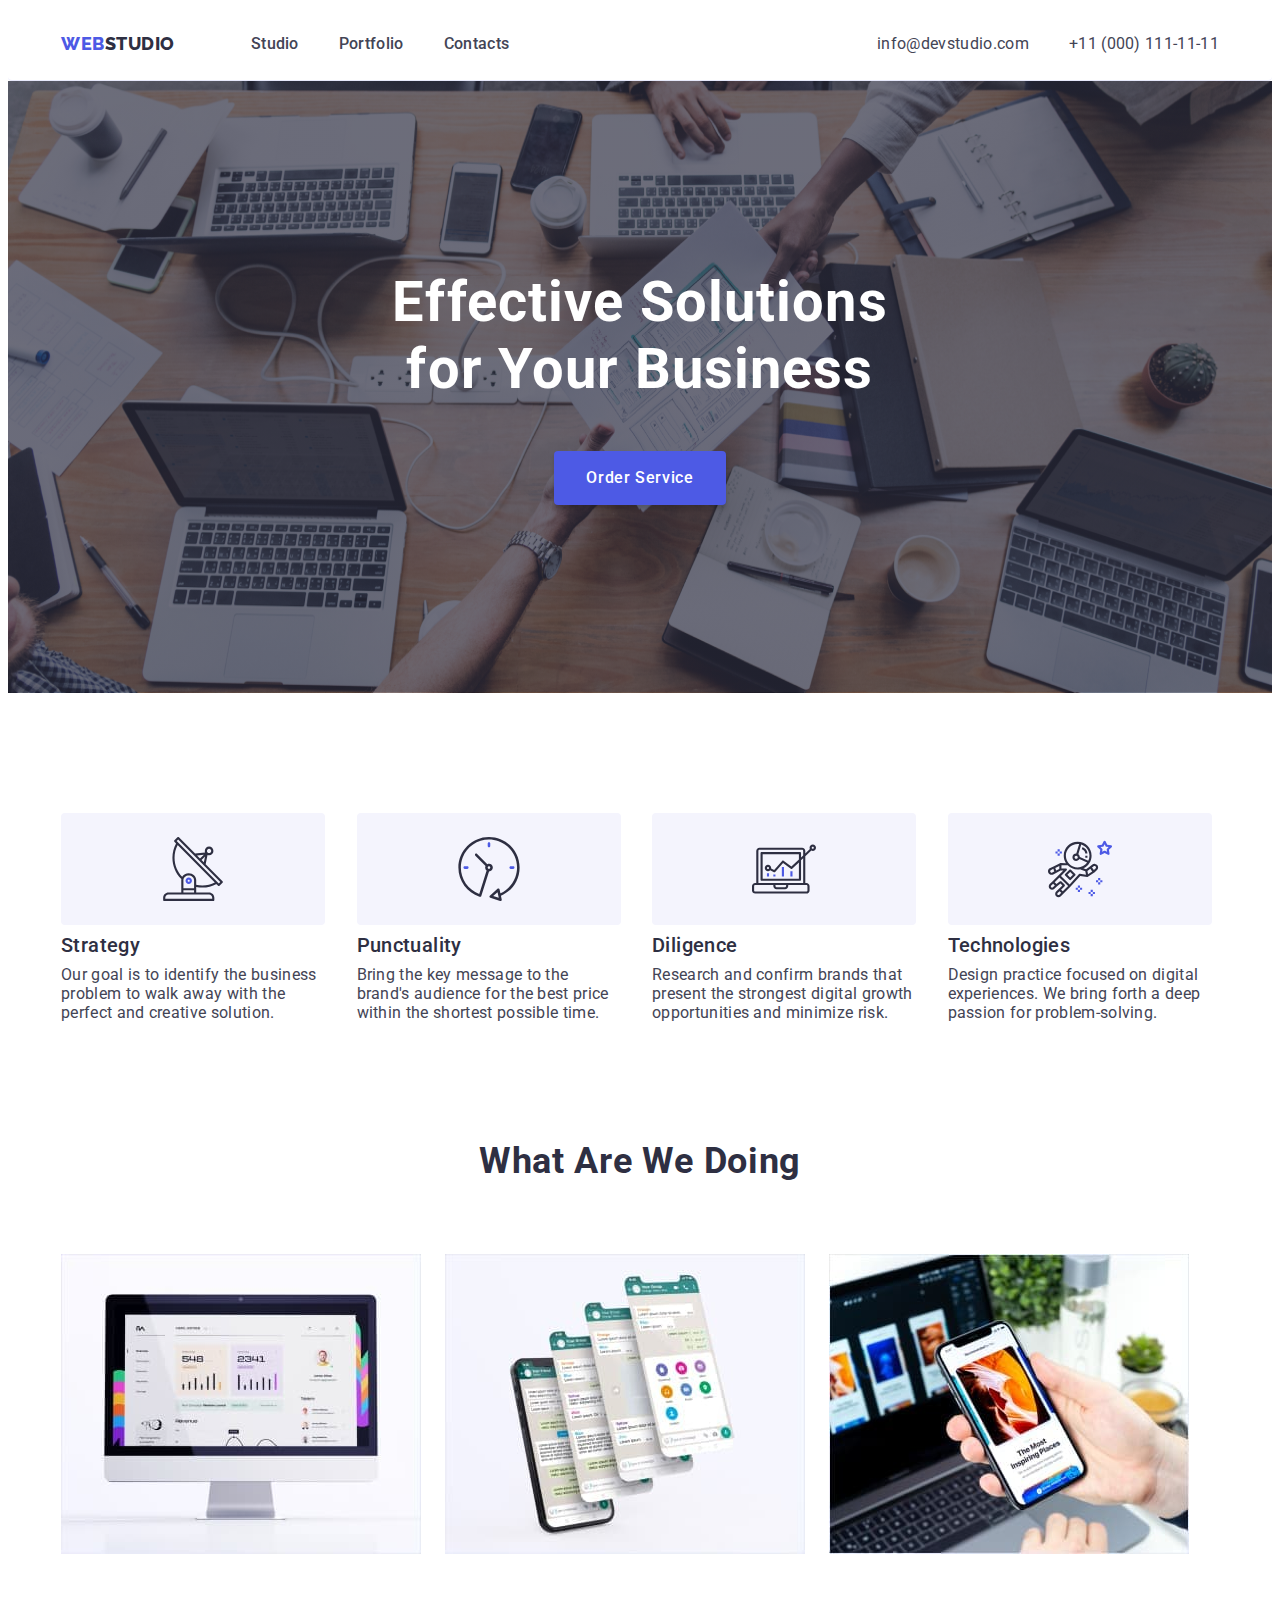
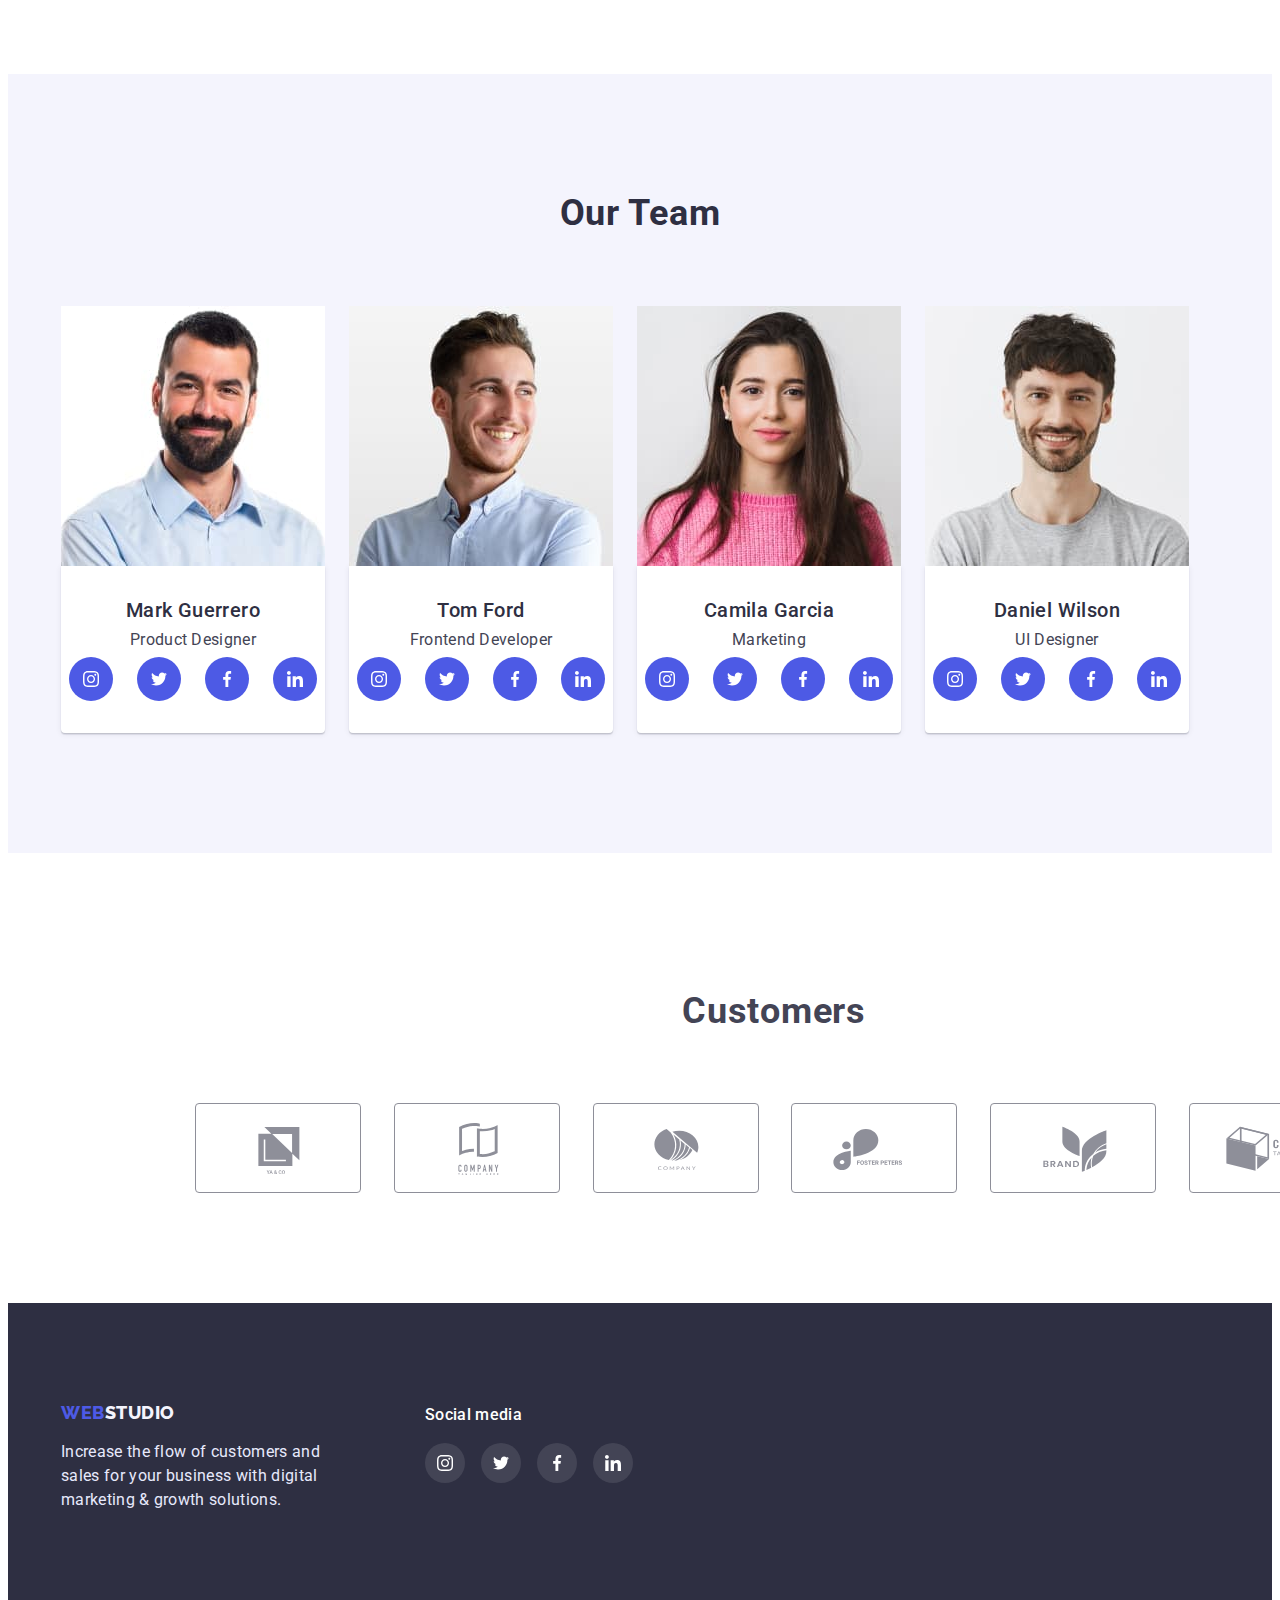
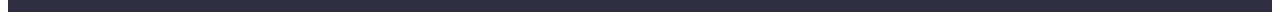
==== index.html @ 57fb7b31 "Homework-5" ====
<!DOCTYPE html>
<html lang="en">

<head>
    <meta charset="UTF-8">
    <meta http-equiv="X-UA-Compatible" content="IE=edge">
    <meta name="viewport" content="width=device-width, initial-scale=1.0">
    <title>Document</title>
    <link rel="preconnect" href="https://fonts.googleapis.com">
    <link rel="preconnect" href="https://fonts.gstatic.com" crossorigin>
    <link
    href="https://fonts.googleapis.com/css2?family=Montserrat:ital,wght@0,700;1,400&family=Raleway:wght@800&family=Roboto:wght@400;500;700;900&display=swap"
    rel="stylesheet">
    <link rel="stylesheet" href="https://cdnjs.cloudflare.com/ajax/libs/modern-normalize/1.1.0/modern-normalize.min.css"
        integrity="sha512-wpPYUAdjBVSE4KJnH1VR1HeZfpl1ub8YT/NKx4PuQ5NmX2tKuGu6U/JRp5y+Y8XG2tV+wKQpNHVUX03MfMFn9Q=="
        crossorigin="anonymous" referrerpolicy="no-referrer" />
    <link rel="stylesheet" href="./css/styles.css">
</head>
<body>
    <header class="header">
        <div class="container header-cont ">
            <nav class="header-navigation">
                <a href="./index.html" class="header-logo"><span class="hedelr-logo-web">Web</span>Studio</a>
                <ul class="header-list">
                    <li class="header-item"><a href="" class="header-link">Studio</a></li>
                    <li class="header-item"><a href="./portfolio.html" class="header-link">Portfolio</a></li>
                    <li class="header-item"><a href="" class="header-link">Contacts</a></li>
                </ul>
            </nav>
            <address class="address-header-list">
                <ul class="header-list">
                    <li class="header-item-c"><a href="mailto:info@devstudio.com" class="header-mail">info@devstudio.com</a></li>
                    <li class="header-item-c"><a href="tel:+110001111111" class="header-tel">+11 (000) 111-11-11</a></li>
                </ul>
            </address>
        </div>
    </header>
    <main>
        <!-- hero -->
        <section class="hero">
            <div class="container">
                    <h1 class="hero-titel">Effective Solutions <br> for Your Business</h1>
                    <button type="button" class="hero-button">Order Service</button>
            </div>
        </section>
        <!--benefits-->
        <section class="aside">
            <div class="container .aside-cont">
                <h2 class="aside-titel hide">Benefits</h2>
                    <ul class="aside-list">
                        <li class="aside-item">
                            <div class="aside-cont-svg">
                                <svg class="asaide-svg" width="64" height="64">
                                    <use class="" href="./images/symbol.svg#icon-antenna"></use>
                                </svg>
                            </div>
                            <h3 class="aside-subtitel subtitel">Strategy</h3>
                                <p class="aside-text text">
                                    Our goal is to identify the business problem to walk away with the perfect and creative
                                    solution.
                            </p>
                        </li>
                        <li class="aside-item">
                            <div class="aside-cont-svg">
                                <svg class="asaide-svg" width="64" height="64">
                                    <use class="" href="./images/symbol.svg#icon-clock"></use>
                                </svg>
                            </div>
                            <h3 class="aside-subtitel subtitel">Punctuality</h3>
                            <p class="aside-text text">
                                Bring the key message to the brand's audience for the best price within the shortest possible
                                time.
                            </p>
                        </li>
                        <li class="aside-item">
                            <div class="aside-cont-svg">
                                <svg class="asaide-svg" width="64" height="64">
                                    <use class="" href="./images/symbol.svg#icon-diagram"></use>
                                </svg>
                            </div>
                            <h3 class="aside-subtitel subtitel">Diligence</h3>
                            <p class="aside-text text">
                                Research and confirm brands that present the strongest digital growth opportunities and minimize
                                risk.
                            </p>
                        </li>
                        <li class="aside-item">
                            <div class="aside-cont-svg">
                                <svg class="asaide-svg" width="64" height="64">
                                    <use class="" href="./images/symbol.svg#icon-astronaut"></use>
                                </svg>
                            </div>
                            <h3 class="aside-subtitel subtitel">Technologies</h3>
                            <p class="aside-text text">
                                Design practice focused on digital experiences. We bring forth a deep passion for
                                problem-solving.
                            </p>
                        </li>
                    </ul>
            </div>
        </section>
        <!--What are we doing-->
        <section class="section-work">
            <div class="container">
                <h2 class="section-work-titel">What are we doing</h2>
                    <ul class="section-work-list">
                        <li class="section-work-img"> <img src="./images/img1.jpg" alt="computer" width="360"></li>
                        <li class="section-work-img"> <img src="./images/img2.jpg" alt="display" width="360"></li>
                        <li class="section-work-img"> <img src="./images/img3.jpg" alt="phone" width="360"></li>
                    </ul>
            </div>
        </section>
        <!--Our Team-->
        <section class="section-team">
            <div class="container">
                <h2 class="section-team-titel">Our Team</h2>
                    <ul class="section-team-list">
                        <li class="section-team-item">
                            <img src="./images/img21.jpg" class="section-team-img" alt="a white man with a beard in a Chinese shirt" width="264">
                            <div class="team">
                                <h3 class="section-team-subtitel subtitel">Mark Guerrero</h3>
                                <p class="section-team-text text">Product Designer</p>
                                <ul class="team-soc-list">
                                    <li class="team-soc-item"><a href="" class="team-soc-link">
                                        <svg class="soc-svg" width="16px" height="16px">
                                            <use class="svg" href="./images/symbol.svg#icon-instagram"></use>
                                        </svg>
                                    </a></li>
                                    <li class="team-soc-item"><a href="" class="team-soc-link">
                                        <svg class="soc-svg" width="16px" height="16px">
                                            <use class="svg" href="./images/symbol.svg#icon-twitter"></use>
                                        </svg>
                                    </a></li>
                                    <li class="team-soc-item"><a href="" class="team-soc-link">
                                        <svg class="soc-svg" width="16px" height="16px">
                                            <use class="svg" href="./images/symbol.svg#icon-facebook"></use>
                                        </svg>
                                    </a></li>
                                    <li class="team-soc-item"><a href="" class="team-soc-link">
                                        <svg class="soc-svg" width="16px" height="16px">
                                            <use class="svg" href="./images/symbol.svg#icon-linkedin"></use>
                                        </svg>
                                    </a></li>
                                </ul>
                            </div>
                        </li>
                        <li class="section-team-item">
                            <img src="./images/img22.jpg" class="section-team-img" alt="a white man with a beard in a Chinese shirt" width="264">
                            <div class="team">
                                <h3 class="section-team-subtitel subtitel">Tom Ford</h3>
                                <p class="section-team-text text">Frontend Developer</p>
                                <ul class="team-soc-list">
                                    <li class="team-soc-item"><a href="" class="team-soc-link">
                                            <svg class="soc-svg" width="16px" height="16px">
                                                <use class="svg" href="./images/symbol.svg#icon-instagram"></use>
                                            </svg>
                                        </a></li>
                                    <li class="team-soc-item"><a href="" class="team-soc-link">
                                            <svg class="soc-svg" width="16px" height="16px">
                                                <use class="svg" href="./images/symbol.svg#icon-twitter"></use>
                                            </svg>
                                        </a></li>
                                    <li class="team-soc-item"><a href="" class="team-soc-link">
                                            <svg class="soc-svg" width="16px" height="16px">
                                                <use class="svg" href="./images/symbol.svg#icon-facebook"></use>
                                            </svg>
                                        </a></li>
                                    <li class="team-soc-item"><a href="" class="team-soc-link">
                                            <svg class="soc-svg" width="16px" height="16px">
                                                <use class="svg" href="./images/symbol.svg#icon-linkedin"></use>
                                            </svg>
                                        </a></li>
                                </ul>
                            </div>
                        </li>
                        <li class="section-team-item">
                            <img src="./images/img23.jpg" class="section-team-img" alt="a smiling white woman in a pink sweater" width="264">
                            <div class="team">
                                <h3 class="section-team-subtitel subtitel">Camila Garcia</h3>
                                <p class="section-team-text text">Marketing</p>
                                <ul class="team-soc-list">
                                    <li class="team-soc-item"><a href="" class="team-soc-link">
                                            <svg class="soc-svg" width="16px" height="16px">
                                                <use class="svg" href="./images/symbol.svg#icon-instagram"></use>
                                            </svg>
                                        </a></li>
                                    <li class="team-soc-item"><a href="" class="team-soc-link">
                                            <svg class="soc-svg" width="16px" height="16px">
                                                <use class="svg" href="./images/symbol.svg#icon-twitter"></use>
                                            </svg>
                                        </a></li>
                                    <li class="team-soc-item"><a href="" class="team-soc-link">
                                            <svg class="soc-svg" width="16px" height="16px">
                                                <use class="svg" href="./images/symbol.svg#icon-facebook"></use>
                                            </svg>
                                        </a></li>
                                    <li class="team-soc-item"><a href="" class="team-soc-link">
                                            <svg class="soc-svg" width="16px" height="16px">
                                                <use class="svg" href="./images/symbol.svg#icon-linkedin"></use>
                                            </svg>
                                        </a></li>
                                </ul>
                            </div>
                        </li>
                        <li class="section-team-item">
                            <img src="./images/img24.jpg" class="section-team-img" alt="white man with a beard in a gray t-shirt" width="264">
                            <div class="team">
                                <h3 class="section-team-subtitel subtitel">Daniel Wilson</h3>
                                <p class="section-team-text text">UI Designer</p>
                                <ul class="team-soc-list">
                                    <li class="team-soc-item"><a href="" class="team-soc-link">
                                            <svg class="soc-svg" width="16px" height="16px">
                                                <use class="svg" href="./images/symbol.svg#icon-instagram"></use>
                                            </svg>
                                        </a></li>
                                    <li class="team-soc-item"><a href="" class="team-soc-link">
                                            <svg class="soc-svg" width="16px" height="16px">
                                                <use class="svg" href="./images/symbol.svg#icon-twitter"></use>
                                            </svg>
                                        </a></li>
                                    <li class="team-soc-item"><a href="" class="team-soc-link">
                                            <svg class="soc-svg" width="16px" height="16px">
                                                <use class="svg" href="./images/symbol.svg#icon-facebook"></use>
                                            </svg>
                                        </a></li>
                                    <li class="team-soc-item"><a href="" class="team-soc-link">
                                            <svg class="soc-svg" width="16px" height="16px">
                                                <use class="svg" href="./images/symbol.svg#icon-linkedin"></use>
                                            </svg>
                                        </a></li>
                                </ul>
                            </div>
                        </li>
                    </ul>
            </div>
        </section>
        <section class="customers">
            <div class="container">
                <h2 class="customers-titel">Customers</h2>
                <div class="customers-cont-cvg">
                    <ul class="customers-list">
                        <li class="customers-item"><a class="customers-link" href="">
                            <svg class="customers-svg" width="104px" height="56px">
                                <use href="./images/symbol.svg#icon-Logo"></use>
                            </svg>
                        </a></li>
                        <li class="customers-item"><a class="customers-link" href="">
                            <svg class="customers-svg" width="104px" height="56px">
                                <use href="./images/symbol.svg#icon-Logo-company"></use>
                            </svg>
                        </a></li>
                        <li class="customers-item"><a class="customers-link" href="">
                            <svg class="customers-svg" width="104px" height="56px">
                                <use href="./images/symbol.svg#icon-Logo-company-t"></use>
                            </svg>
                        </a></li>
                        <li class="customers-item"><a class="customers-link" href="">
                            <svg class="customers-svg" width="104px" height="56px">
                                <use href="./images/symbol.svg#icon-Logo-foster-peters"></use>
                            </svg>
                        </a></li>
                        <li class="customers-item"><a class="customers-link" href="">
                                <svg class="customers-svg" width="104px" height="56px">
                                    <use href="./images/symbol.svg#icon-Logo-brand"></use>
                                </svg>
                        </a></li>
                        <li class="customers-item"><a class="customers-link" href="">
                                <svg class="customers-svg" width="104px" height="56px">
                                    <use href="./images/symbol.svg#icon-Logo-cmpany-s"></use>
                                </svg>
                        </a></li>
                    </ul>
                </div>
            </div>
        </section>
    </main>
    <footer class="footer">
        <div class="container footer-cont">
            <div class="footer-cont-text">
                <a href="./index.html" class="footer-logo"><span class="footer-logo-web">Web</span>Studio</a>
                <p class="footer-text">
                    Increase the flow of customers and sales for your business with digital marketing & growth solutions.
                </p>
            </div>
            <div class="footer-cont-soc">
                <h3 class="footer-soc-titel">
                    Social media
                </h3>
                <ul class="footer-soc-list">
                    <li class="footer-soc-item">
                        <a href="" class="footer-soc-link">
                            <svg class="footer-soc-svg" width="16px" height="16px">
                                <use class="svg" href="./images/symbol.svg#icon-instagram"></use>
                            </svg>
                        </a>
                    </li>
                    <li class="footer-soc-item">
                        <a href="" class="footer-soc-link">
                            <svg class="footer-soc-svg" width="16px" height="16px">
                                <use class="svg" href="./images/symbol.svg#icon-twitter"></use>
                            </svg>
                        </a>
                    </li>
                    <li class="footer-soc-item">
                        <a href="" class="footer-soc-link">
                            <svg class="footer-soc-svg" width="16px" height="16px">
                                <use class="svg" href="./images/symbol.svg#icon-facebook"></use>
                            </svg>
                        </a>
                    </li>
                    <li class="footer-soc-item">
                        <a href="" class="footer-soc-link">
                            <svg class="footer-soc-svg" width="16px" height="16px">
                                <use class="svg" href="./images/symbol.svg#icon-linkedin"></use>
                            </svg>
                        </a>
                    </li>
                </ul>
            </div>
        </div>
    </footer>
</body>

</html>
---- css/styles.css ----
:root {
    --background-dark: #2E2F42;
    --background-light: #ffffff;
    --color-titel: #2E2F42;
    --color-link: #434455;
    --color-text: #434455;
    --color-btn-hero: #4D5AE5;
    --color-brn-hover:#404BBF;
    --color-btn-filter: #F4F4FD;
    --color-link-hover: #4D5AE5;
    --hedelr-logo-web: #4D5AE5;
    --header-logo: #2E2F42;
    --footer-text: #E7E9FC;
    --footer-logo: #F4F4FD;
    --section-filters-button:#4D5AE5;
    --section-team: #F4F4FD;
    --gra: linear-gradient(rgba(46, 47, 66, 0.7), rgba(46, 47, 66, 0.7));


}



.text{
    font-size: 16px;
        line-height: 1.2;
        letter-spacing: 0.02em;
        color: var(--color-text);
}

body {
    font-family: 'Roboto', sans-serif;
    background-color: var(--background-light);
}

h1, h2, h3, h4, h5, h6, p {
    margin: 0;
}

ul {
    margin: 0;
    padding-left: 0;
}

li {
    list-style: none;
}

a {
    text-decoration: none;
}

img {
    display: block;

}


.container {
    width: 1158px;
    padding-left: 15px;
    padding-right: 15px;
    margin-left: auto;
    margin-right: auto;

}

.header {
padding-top: 24px;
padding-bottom: 24px;
border-bottom: 1px solid #E7E9FC;
    border-radius: 4px;
}

.header-navigation {
display: flex;
}

.header-cont{
    display: flex;
    align-items: center;

}


.header-logo {
font-family: 'Raleway', sans-serif;
    font-weight: 800;
    font-size: 18px;
    line-height: 1.33;
    letter-spacing: 0.03em;
    text-transform: uppercase;
    color: var(--header-logo);
    text-decoration: none;
    display: flex;
    align-items: center;
    margin-right: 76px;
    }

.hedelr-logo-web {
    color: var(--hedelr-logo-web);
}
.address-header-list {
    margin-left: auto;
}

.header-list {
    display: flex;
    gap: 40px;
    align-items: center;

} 

/* .header-item {

} */



.header-link {
    font-size: 16px;
    font-weight: 500;
    line-height: 1.5;
    letter-spacing: 0.02em;
    color: var(--color-link);
    display: block;
}

.header-link:hover, .header-link:focus
{color: var(--color-link-hover) }



.header-mail {
    font-weight: 400;
        font-size: 16px;
        line-height: 1.5;
        letter-spacing: 0.02em;
        color: var(--color-link);
        display: block;
        font-style: normal;
}
.header-mail:hover, .header-mail:focus,
.header-tel:hover,
.header-tel:focus
{color: var(--color-btn-hero)}

.header-tel {
    font-weight: 400;
        font-size: 16px;
        line-height: 1.5;
        letter-spacing: 0.02em;
        color: var(--color-link);
        display: block;
        font-style: normal;
}

/* main */

/* hero */
.hero {
    padding: 188px 0;
    background-image: var(--gra) ,url(../images/people-office.jpg);
    background-repeat: no-repeat;
    background-position: center;
    background-size: 1440px 100%;


}


.hero-titel {
        font-size: 56px;
        line-height: 1.2;
        text-align: center;
        letter-spacing: 0.02em;
        color: var(--background-light);
        margin-bottom: 48px;
}

.but-cont{
    text-align: center;
    margin-top: 48px;
    margin-bottom: 188px;
}
.hero-button {
    font-family: 'Roboto', sans-serif;
        font-weight: 500;
        font-size: 16px;
        line-height: 1.33;
        align-items: center;
        letter-spacing: 0.04em;
        color: var(--background-light);
        background-color: var(--color-btn-hero);
        cursor: pointer;
        padding: 16px 32px;
        display: block;
        margin: 0 auto;
        border: none;
        box-shadow: 0px 4px 4px rgba(0, 0, 0, 0.15);
            border-radius: 4px;

}

.hero-button:hover, .hero-button:focus {
    background: var(--color-brn-hover);
}


/* --------benefits-------- */

.hide {
    position: absolute;
    width: 1px;
    height: 1px;
    margin: -1px;
    border: 0;
    padding: 0;
    white-space: nowrap;
    clip-path: inset(100%);
    clip: rect(0 0 0 0);
    overflow: hidden;
}

.aside {
    padding: 120px 0;
}
.aside-cont {
    margin: 0 auto;
    
}

/* .aside-item{

    width: calc((100% - (24px * 3)) / 4);
    
} */

/* .aside-titel {
} */


.aside-list {
    display: flex;
    align-items: center;
    gap: 24px;


} 

.subtitel {
    font-weight: 500;
    font-size: 20px;
    line-height: 1.2;
    letter-spacing: 0.02em;
    color: var(--color-titel);
    
}

.aside-item {

    flex-basis: calc((100% - 24px * 3) / 4);

}

.aside-subtitel {
margin-bottom: 8px;
margin-top: 8px;
} 
.aside-text {
    flex-basis: calc((100% - 24px * 3) / 4);
    max-width: 264px;
}
.aside-cont-svg{
    display: flex;
    align-items: center;
    justify-content: center;
    width: 264px;
    height: 112px;
    background-color: var(--section-team);
    border-radius: 4px;
}
/* What are we doing */

.section-work {padding-bottom: 120px;}

.section-work-list {
display: flex;
gap: 24px;
}



.section-work-titel {
    font-size: 36px;
        line-height: 1.11;
        text-align: center;
        letter-spacing: 0.02em;
        text-transform: capitalize;
        color: var(--color-titel);
        margin-bottom: 72px;
}

/* .section-work-img {
} */

/* Our Team */

.section-team {
    background-color: var(--section-team);
    padding: 120px 0;
}

.section-team-titel {
        font-size: 36px;
        line-height: 1.11;
        text-align: center;
        letter-spacing: 0.02em;
        text-transform: capitalize;
        color: var(--color-titel);
        margin-bottom: 72px;
}
.section-team-list {
    display: flex;
    gap: 24px;
}

.section-team-item {

}

.team {
    padding: 32px 0;
    width: 264px;
    background-color: var(--background-light);
    box-shadow: 0px 1px 6px rgba(46, 47, 66, 0.08), 0px 1px 1px rgba(46, 47, 66, 0.16), 0px 2px 1px rgba(46, 47, 66, 0.08);
    border-radius: 0px 0px 4px 4px;
    text-align: center;

}

.section-team-img {


}

.section-team-subtitel {
margin-bottom: 8px;

}

.section-team-text {
    margin-bottom: 8px;

}

.team-soc-list {
    display: flex;
    align-items: center;
    justify-content: center;
    gap: 24px;
}

.team-soc-item {
width: 44px;
height: 44px;
}


.team-soc-link {
    width: 100%;
    height: 100%;
    background-color: var(--color-btn-hero);
    display: flex;
    align-items: center;
    justify-content: center;
    border-radius: 50%;
}

.soc-svg{
    fill: #ffffff;

}

.team-soc-link:is(:hover, :focus){
    background-color: var(--color-brn-hover);
}



/* --------------customers---------------------------- */

.customers {
    padding: 138px 172px 112px 172px;
}

.customers-titel{
        font-style: normal;
        font-size: 36px;
        line-height: calc(40/36);
        text-align: center;
        letter-spacing: 0.02em;
        text-transform: capitalize;
        color: var(--color-text);
        margin-bottom: 72px;
}

.customers-list {
    display: flex;
    align-items: center;
    justify-content: space-between;
    gap: 24px;
    
}

.customers-item{
    width: 164px;
    height: 88px;

}

.customers-link{
    width: 100%;
    height: 100%;
    border: 1px solid #8E8F99;
    display: flex;
    align-items: center;
    justify-content: center;
    border-radius: 4px;
    color: #8E8F99;

}

.customers-svg {
    fill: currentColor;
}

.customers-link:is(:hover, :focus) {
    border-color: var(--color-brn-hover);



}

.customers-link:is(:hover, :focus) .customers-svg{
    fill: var(--color-brn-hover);
}
/* footer */

.footer {
        background-color: var(--background-dark);
        padding: 100px 0;
        display: flex;
}

.footer-cont{
    display: flex;
    justify-content: flex-start;
    gap: 100px;
}


.footer-logo {
font-family: 'Raleway', sans-serif;
    font-weight: 800;
    font-size: 18px;
    line-height: 1.16;
    letter-spacing: 0.03em;
    text-transform: uppercase;
    color: var(--footer-logo);
    text-decoration: none;
    display: block;


}

.footer-logo-web { 
    color: var(--hedelr-logo-web);
}

.footer-text {
    font-size: 16px;
    line-height: 1.5;
    letter-spacing: 0.02em;
    color: var(--footer-text);
    Width: 264px;
    margin-top: 16px;
}

.footer-soc-titel {
    margin-bottom: 16px;
    font-family: 'Roboto';
        font-style: normal;
        font-weight: 500;
        font-size: 16px;
        line-height: 24px;
        letter-spacing: 0.02em;
        color: var(--background-light);
}
.footer-cont-soc {}

.footer-soc-list {
    display: flex;
    justify-content: flex-start;
    gap: 16px;
    
}
.footer-soc-item{
    width: 40px;
    height: 40px;
}

.footer-soc-link {
    width: 100%;
        height: 100%;
        background-color: rgba(255, 255, 255, 0.1);;
        display: flex;
        align-items: center;
        justify-content: center;
        border-radius: 50%;
}

.footer-soc-link:is(:hover, :focus){
    background-color:#31D0AA;
}
.footer-soc-svg{
    fill: var(--background-light);
}
/* filters */

.section-filters {
    padding: 96px 0 100px 0;
}
/* .section-filters-titel {
} */

.section-filters-list {
display: flex;
    justify-content: center;
    gap: 24px;
    margin-bottom: 72px;
}
/* .section-filters-item {
} */
.section-filters-button {
    font-family: 'Roboto', sans-serif;
        font-weight: 500;
        font-size: 16px;
        line-height: 1.5;
        letter-spacing: 0.04em;
        color: var(--section-filters-button);
        cursor: pointer;
        padding: 12px 24px;
        border: 1px solid #E7E9FC;
            border-radius: 4px;

}
.section-filters-button:hover, .section-filters-button:focus{
    color: var(--background-light);
    background: var(--color-brn-hover);
    box-shadow: 0px 3px 1px rgba(0, 0, 0, 0.1), 0px 2px 1px rgba(0, 0, 0, 0.08), 0px 2px 2px rgba(0, 0, 0, 0.12);
    border-radius: 4px;
    border-color: var(--color-brn-hover);
}



/* ------portfolio------ */

/* .section-portfolio {} */

.section-portfolio-titel {

}

.portfolio-cont {
    padding: 32px 15px;
    border-left: 1px solid #E7E9FC;
    border-right: 1px solid #E7E9FC;
    border-bottom: 1px solid #E7E9FC;

}

.section-portfolio-list {
    display: flex;
    flex-wrap: wrap;
    column-gap: 24px;
    row-gap: 48px;
    justify-content: space-between;

}

.section-portfolio-item {
    flex-basis: calc((100% - 24px * 2) / 3);

}

.section-portfolio-item:hover {
    box-shadow: 0px 1px 6px rgba(46, 47, 66, 0.08), 0px 1px 1px rgba(46, 47, 66, 0.16), 0px 2px 1px rgba(46, 47, 66, 0.08);
}

.section-portfolio-img {

}

.section-portfolio-subtitel {
    margin-bottom: 8px;

}

.section-portfolio-text {
}
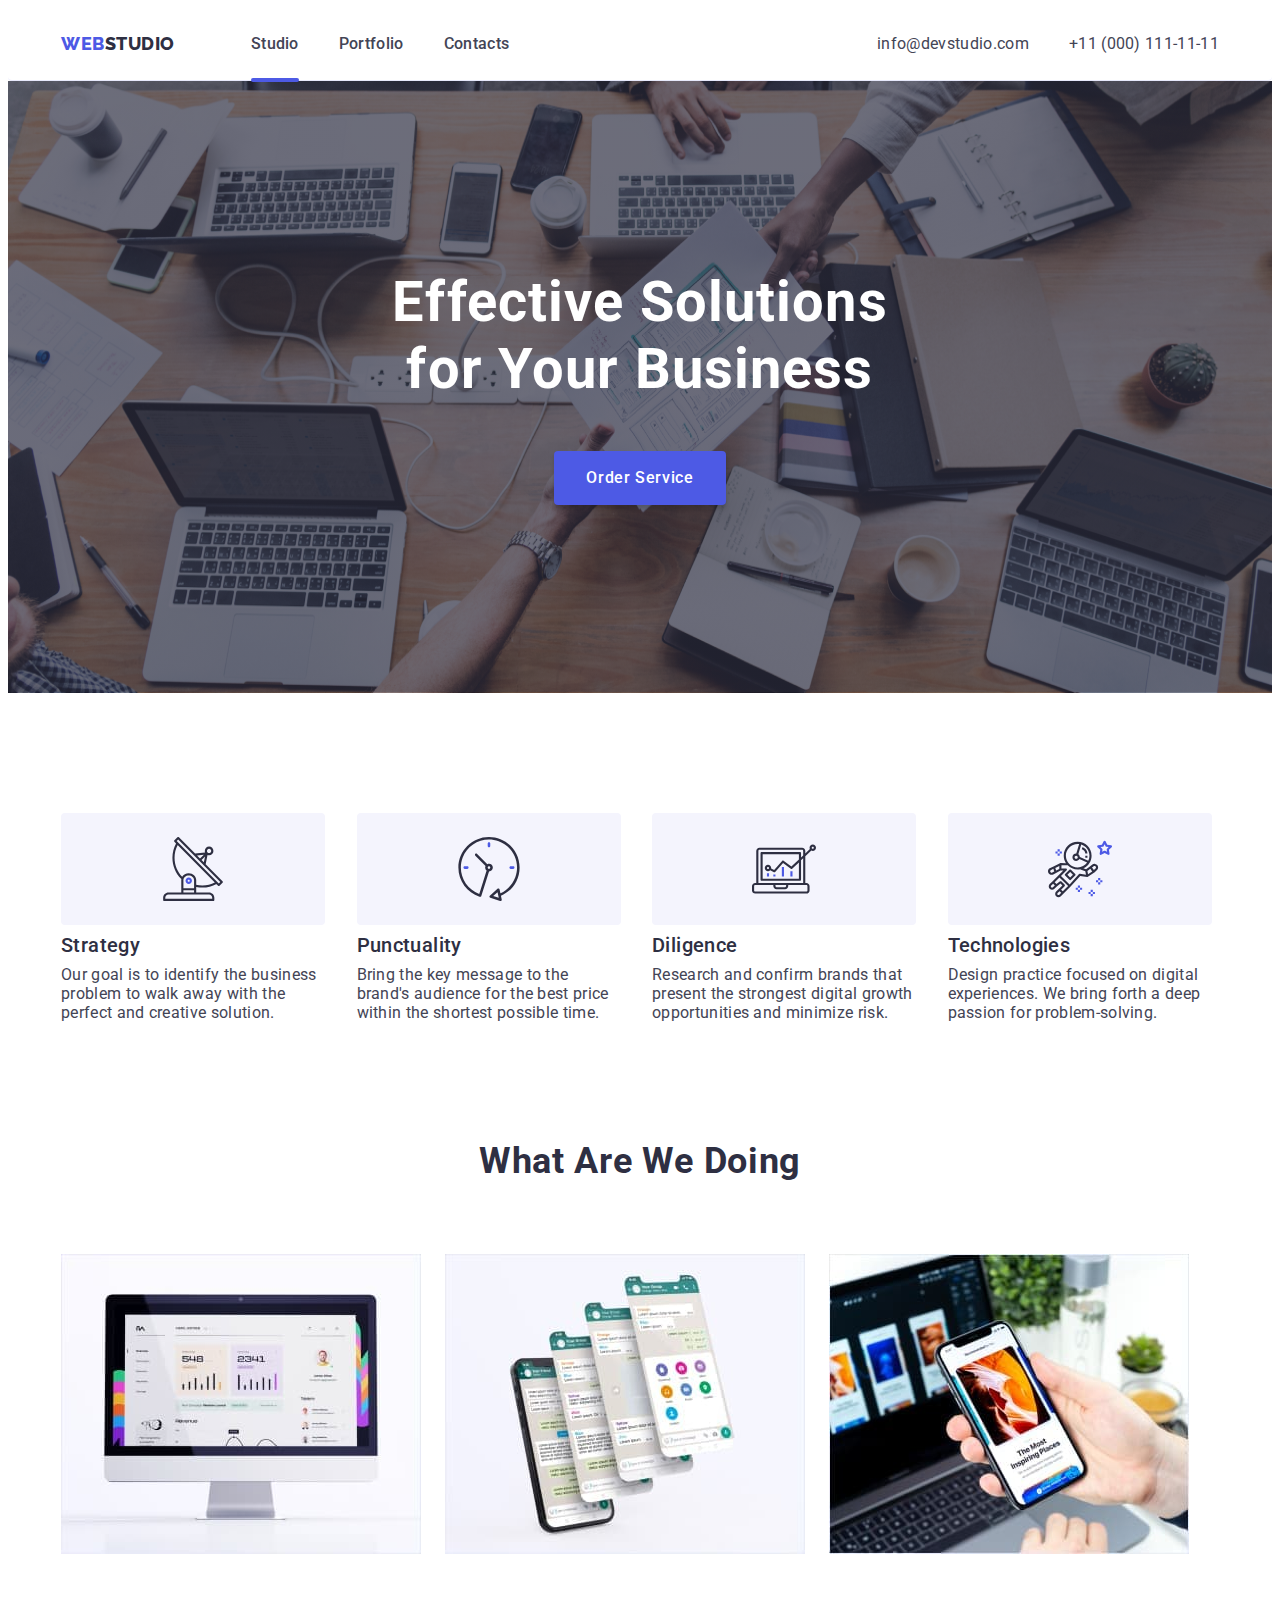
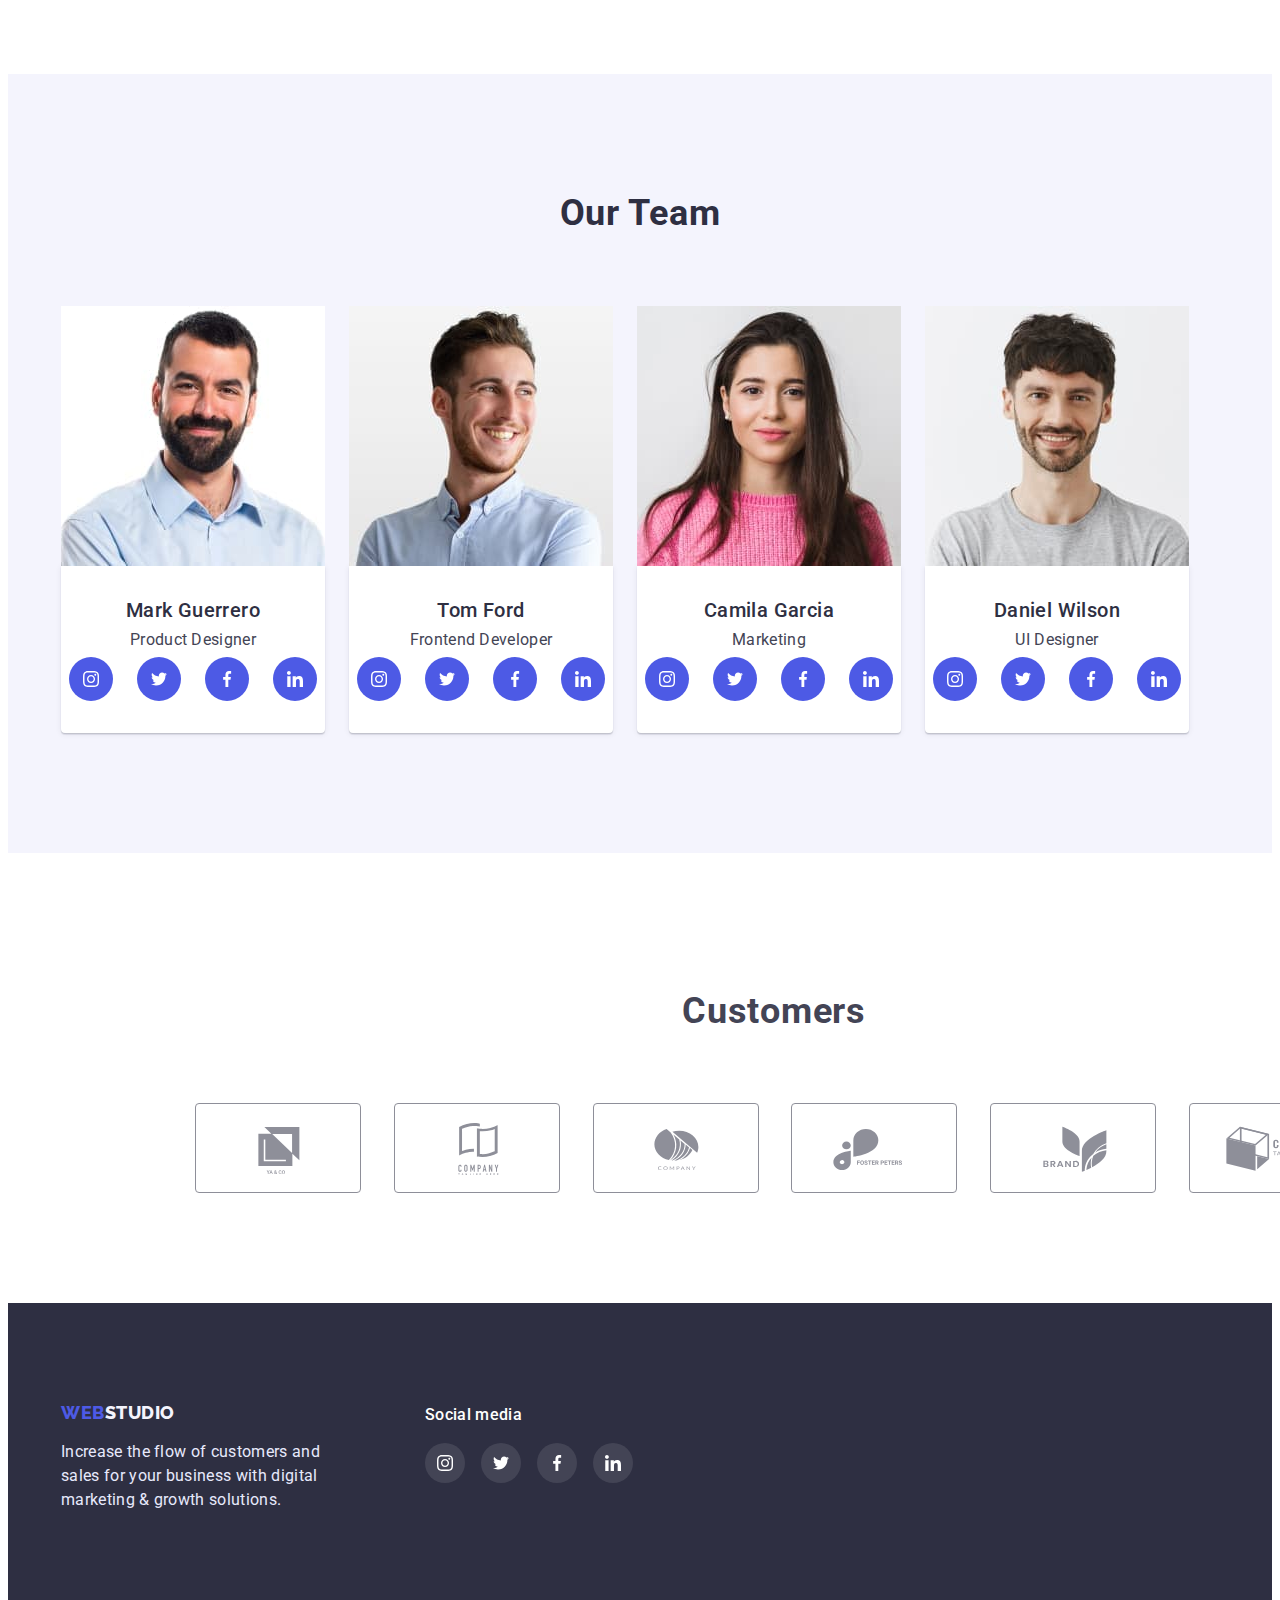
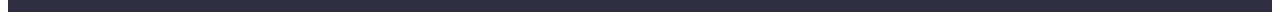
==== commit a602743e: "homework-5" ====
--- a/index.html
+++ b/index.html
@@ -22,7 +22,7 @@
             <nav class="header-navigation">
                 <a href="./index.html" class="header-logo"><span class="hedelr-logo-web">Web</span>Studio</a>
                 <ul class="header-list">
-                    <li class="header-item"><a href="" class="header-link">Studio</a></li>
+                    <li class="header-item"><a href="" class="header-link current">Studio</a></li>
                     <li class="header-item"><a href="./portfolio.html" class="header-link">Portfolio</a></li>
                     <li class="header-item"><a href="" class="header-link">Contacts</a></li>
                 </ul>
@@ -40,7 +40,7 @@
         <section class="hero">
             <div class="container">
                     <h1 class="hero-titel">Effective Solutions <br> for Your Business</h1>
-                    <button type="button" class="hero-button">Order Service</button>
+                    <button type="button" data-modal-open class="hero-button" >Order Service</button>
             </div>
         </section>
         <!--benefits-->
@@ -319,6 +319,13 @@
             </div>
         </div>
     </footer>
+    <!---------------- model ---------------->
+<div class="backrop is-hidden" data-modal>
+    <div class="modal">
+        <button class="modal-close" data-modal-close type="button"></button>
+    </div>
+</div>
+<script src="./js/modal.js"></script>
 </body>
 
 </html>--- a/css/styles.css
+++ b/css/styles.css
@@ -56,6 +56,67 @@
 
 }
 
+/* ----------modal---------- */
+
+.backrop {
+position: fixed;
+top: 0;
+    width: 100%;
+    height: 100%;
+    background-color: rgba(46, 47, 66, 0.4);
+    transition: opacity 250ms cubic-bezier(0.4, 0, 0.2, 1),
+    visibility 250ms cubic-bezier(0.4, 0, 0.2, 1);
+
+}
+
+.modal {
+    position: absolute;
+    top: 50%;
+    left: 50%;
+    transform: translate(-50%, -50%) scale(1);
+    width: 408px;
+    min-height: 576px;
+    background-color: #FCFCFC;
+    box-shadow: 0px 1px 1px rgba(0, 0, 0, 0.14), 0px 1px 3px rgba(0, 0, 0, 0.12), 0px 2px 1px rgba(0, 0, 0, 0.2);
+    border-radius: 4px;
+    padding: 15px;
+    transition: 250ms cubic-bezier(0.4, 0, 0.2, 1)
+
+}
+
+.backrop.is-hidden .modal{
+    transform: translate(-50%, -50%) scale(0);
+}
+
+.modal-close {
+    width: 30px;
+    height: 30px;
+    border: 1px solid #999999;
+}
+
+.is-hidden {
+    opacity: 0;
+    visibility: hidden;
+    pointer-events: none;
+}
+
+/* ----------modal end---------- */
+
+.current {
+    color: var(--color-btn-hero);
+    position: relative;
+}
+
+.current::after{
+    content: '';
+    position: absolute;
+    left: 0;
+    bottom: -26px;
+    width: 100%;
+    height: 4px;
+    border-radius: 2px;
+    background-color: var(--color-btn-hero);
+}
 
 .container {
     width: 1158px;
@@ -66,6 +127,8 @@
 
 }
 
+
+
 .header {
 padding-top: 24px;
 padding-bottom: 24px;
@@ -82,6 +145,8 @@
     align-items: center;
 
 }
+
+
 
 
 .header-logo {
@@ -125,6 +190,7 @@
     letter-spacing: 0.02em;
     color: var(--color-link);
     display: block;
+    transition: 250ms cubic-bezier(0.4, 0, 0.2, 1);
 }
 
 .header-link:hover, .header-link:focus
@@ -140,6 +206,7 @@
         color: var(--color-link);
         display: block;
         font-style: normal;
+        transition: 250ms cubic-bezier(0.4, 0, 0.2, 1);
 }
 .header-mail:hover, .header-mail:focus,
 .header-tel:hover,
@@ -154,6 +221,7 @@
         color: var(--color-link);
         display: block;
         font-style: normal;
+        transition: 250ms cubic-bezier(0.4, 0, 0.2, 1);
 }
 
 /* main */
@@ -199,7 +267,8 @@
         margin: 0 auto;
         border: none;
         box-shadow: 0px 4px 4px rgba(0, 0, 0, 0.15);
-            border-radius: 4px;
+        border-radius: 4px;
+        transition: 250ms cubic-bezier(0.4, 0, 0.2, 1);
 
 }
 
@@ -376,10 +445,12 @@
     align-items: center;
     justify-content: center;
     border-radius: 50%;
+    transition: 250ms cubic-bezier(0.4, 0, 0.2, 1);
 }
 
 .soc-svg{
     fill: #ffffff;
+    
 
 }
 
@@ -429,11 +500,13 @@
     justify-content: center;
     border-radius: 4px;
     color: #8E8F99;
+    transition: 250ms cubic-bezier(0.4, 0, 0.2, 1);
 
 }
 
 .customers-svg {
     fill: currentColor;
+    transition: 250ms cubic-bezier(0.4, 0, 0.2, 1);
 }
 
 .customers-link:is(:hover, :focus) {
@@ -519,6 +592,7 @@
         align-items: center;
         justify-content: center;
         border-radius: 50%;
+        transition: 250ms cubic-bezier(0.4, 0, 0.2, 1);
 }
 
 .footer-soc-link:is(:hover, :focus){
@@ -553,7 +627,9 @@
         cursor: pointer;
         padding: 12px 24px;
         border: 1px solid #E7E9FC;
-            border-radius: 4px;
+        border-radius: 4px;
+        transition: 250ms cubic-bezier(0.4, 0, 0.2, 1);
+        
 
 }
 .section-filters-button:hover, .section-filters-button:focus{
@@ -562,13 +638,50 @@
     box-shadow: 0px 3px 1px rgba(0, 0, 0, 0.1), 0px 2px 1px rgba(0, 0, 0, 0.08), 0px 2px 2px rgba(0, 0, 0, 0.12);
     border-radius: 4px;
     border-color: var(--color-brn-hover);
-}
-
-
-
-/* ------portfolio------ */
+    
+}
+
+
+
+
+
+/*--------- portfolio-overlay------------ */
+
+.portfolio-box {
+    position: relative;
+    overflow: hidden;
+
+}
+
+
+.portfolio-overlay {
+    position: absolute;
+    padding-left: 32px;
+    padding-right: 32px;
+    padding-top: 40px;
+    top: 0;
+    left: 0;
+    width: 100%;
+    height: 100%;
+    transform: translateY(100%);
+    transition: transform 250ms cubic-bezier(0.4, 0, 0.2, 1) ;
+    background: #4D5AE5;
+
+}
+
+
+.portfolio-link:is(:hover, :focus ) .portfolio-overlay{
+    transform: translateY(0%);
+}
+
+.portfolio-overlay-text {
+    color: #F4F4FD;
+}
+
+/* --------------portfolio-------------- */
 
 /* .section-portfolio {} */
+
 
 .section-portfolio-titel {
 
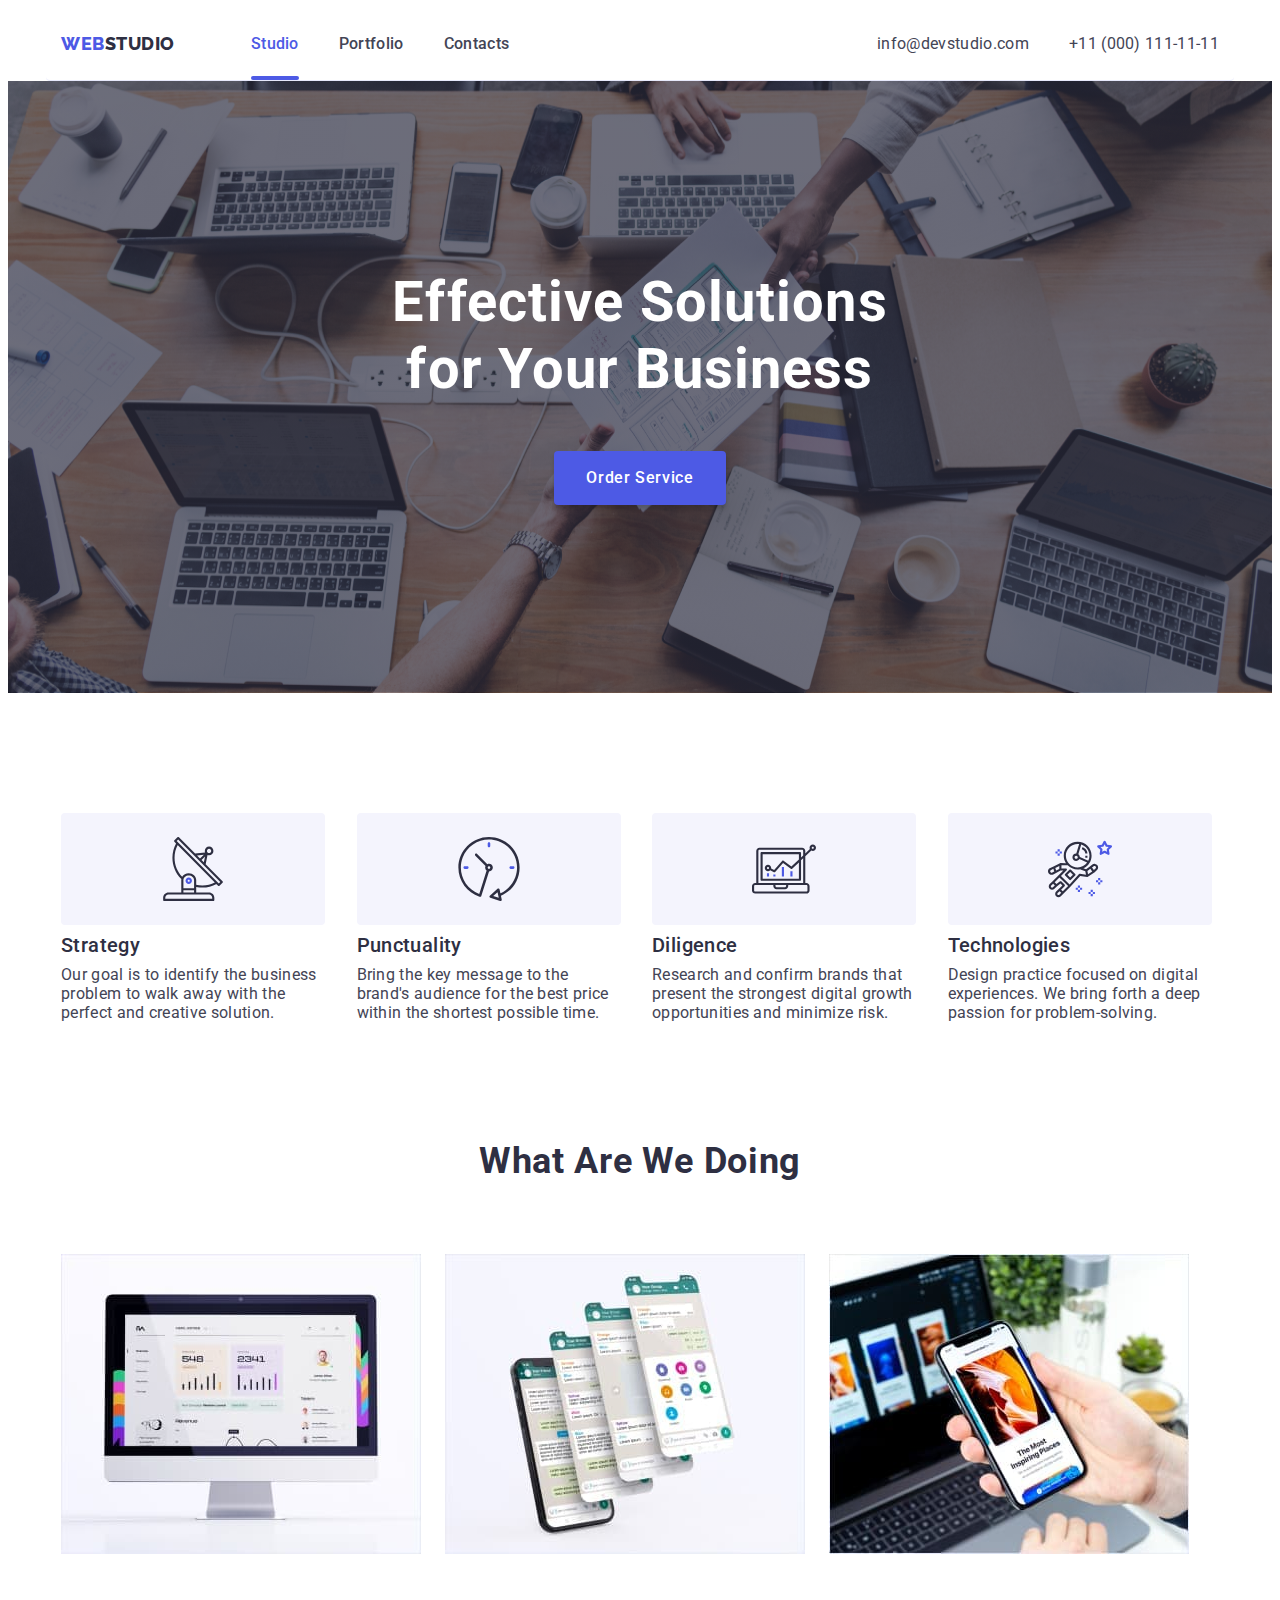
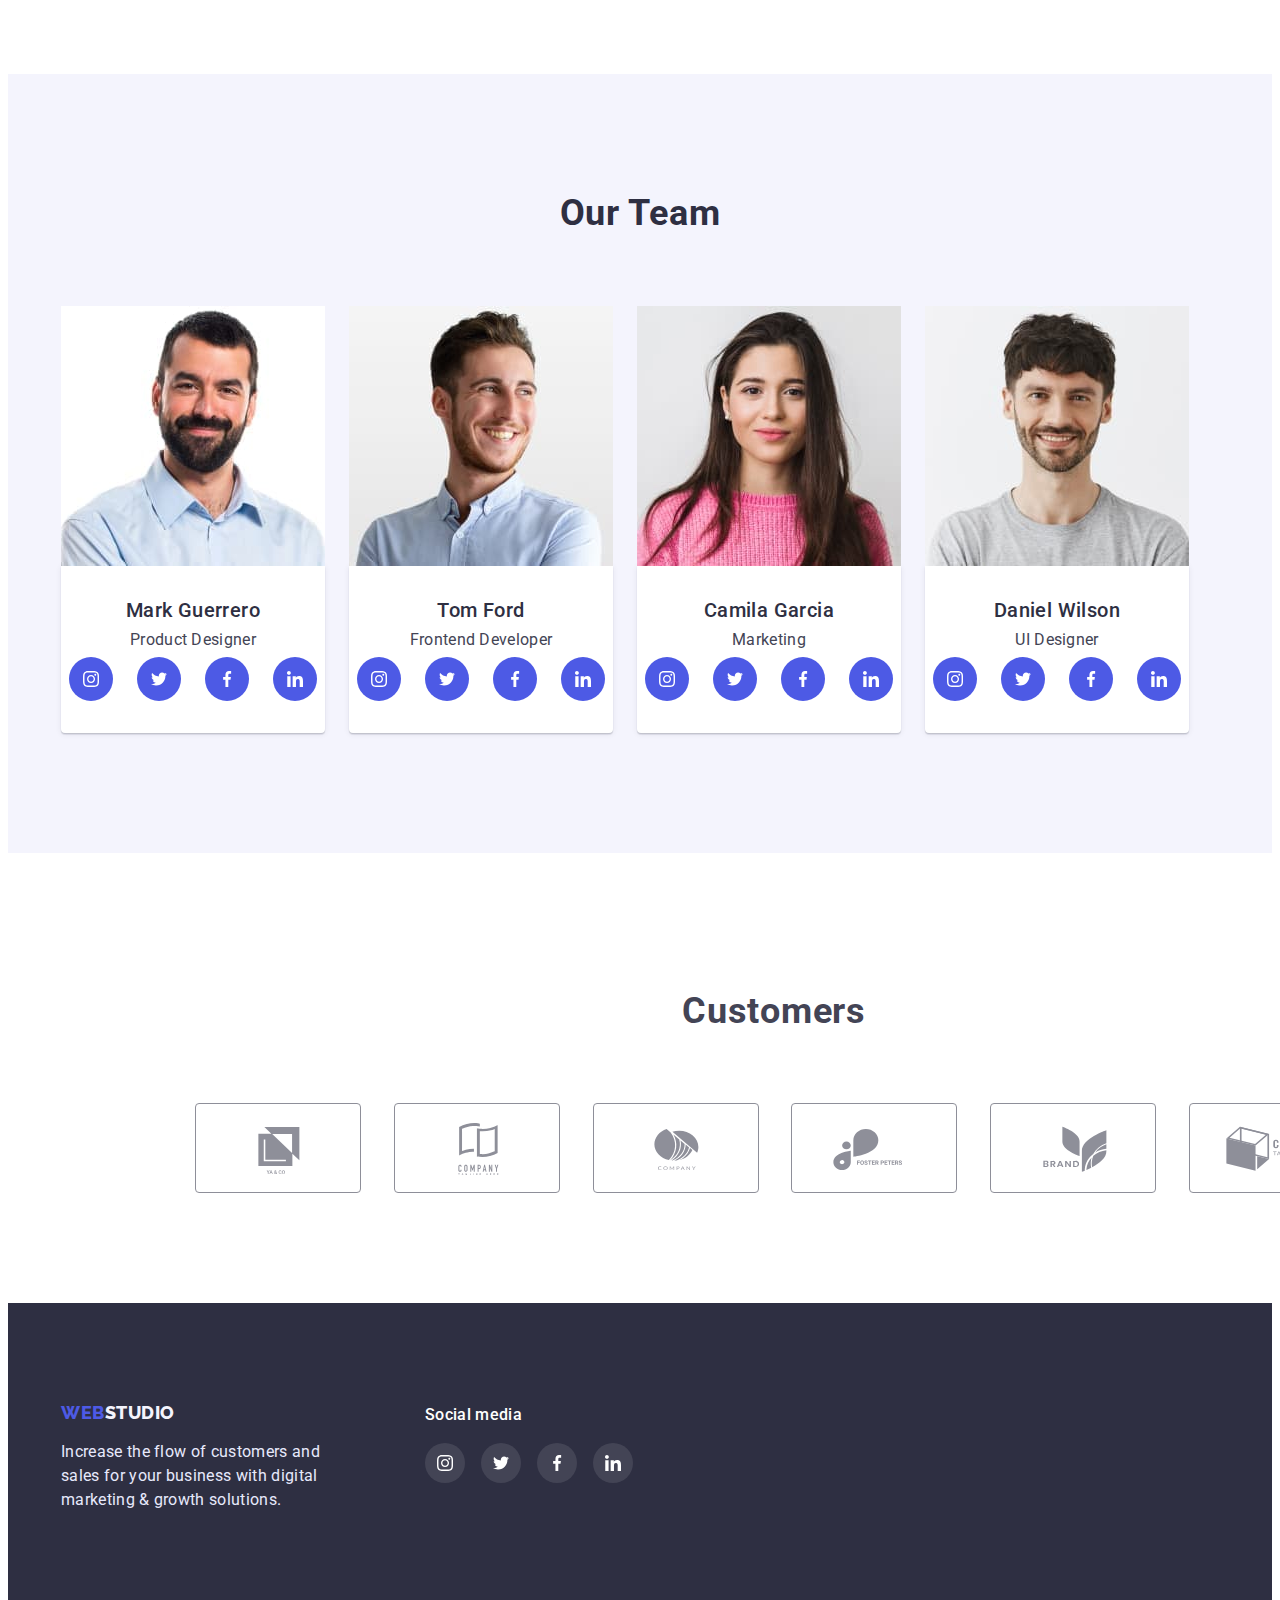
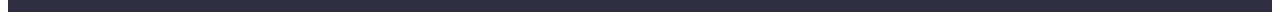
==== commit c06cecfb: "homework-5" ====
--- a/index.html
+++ b/index.html
@@ -17,7 +17,7 @@
     <link rel="stylesheet" href="./css/styles.css">
 </head>
 <body>
-    <header class="header">
+    <header class="">
         <div class="container header-cont ">
             <nav class="header-navigation">
                 <a href="./index.html" class="header-logo"><span class="hedelr-logo-web">Web</span>Studio</a>
@@ -322,7 +322,11 @@
     <!---------------- model ---------------->
 <div class="backrop is-hidden" data-modal>
     <div class="modal">
-        <button class="modal-close" data-modal-close type="button"></button>
+        <button class="modal-close" data-modal-close type="button">
+            <svg class="modal-svg" width="8px" height="8px">
+                <use class="" href="./images/symbol.svg#icon-close-black"></use>
+            </svg>
+        </button>
     </div>
 </div>
 <script src="./js/modal.js"></script>
--- a/css/styles.css
+++ b/css/styles.css
@@ -16,6 +16,7 @@
     --section-filters-button:#4D5AE5;
     --section-team: #F4F4FD;
     --gra: linear-gradient(rgba(46, 47, 66, 0.7), rgba(46, 47, 66, 0.7));
+    --tf: cubic-bezier(0.4, 0, 0.2, 1)
 
 
 }
@@ -66,6 +67,10 @@
     background-color: rgba(46, 47, 66, 0.4);
     transition: opacity 250ms cubic-bezier(0.4, 0, 0.2, 1),
     visibility 250ms cubic-bezier(0.4, 0, 0.2, 1);
+    transition-property: background-color ;
+    transition-duration: 250ms;
+    transition-timing-function: cubic-bezier(0.4, 0, 0.2, 1);
+
 
 }
 
@@ -80,7 +85,11 @@
     box-shadow: 0px 1px 1px rgba(0, 0, 0, 0.14), 0px 1px 3px rgba(0, 0, 0, 0.12), 0px 2px 1px rgba(0, 0, 0, 0.2);
     border-radius: 4px;
     padding: 15px;
-    transition: 250ms cubic-bezier(0.4, 0, 0.2, 1)
+    transition-duration: 250ms;
+    transition-timing-function: cubic-bezier(0.4, 0, 0.2, 1) ;
+
+
+
 
 }
 
@@ -89,9 +98,22 @@
 }
 
 .modal-close {
-    width: 30px;
-    height: 30px;
+    width: 24px;
+    height: 24px;
     border: 1px solid #999999;
+    border-radius: 50%;
+    display: block;
+    margin-left: auto;
+    background-color: #E7E9FC;
+    border: 1px solid rgba(0, 0, 0, 0.1);
+    cursor: pointer;
+    display: flex;
+    align-items: center;
+    justify-content: center;
+    transition-property: color, background-color;
+    transition-duration: 250ms;
+    transition-timing-function: cubic-bezier(0.4, 0, 0.2, 1);
+    
 }
 
 .is-hidden {
@@ -100,23 +122,21 @@
     pointer-events: none;
 }
 
+.modal-svg {
+fill: currentColor;
+
+
+
+}
+
+.modal-close:is(:hover, :focus){
+    background-color: var(--color-btn-hero);
+    color: #ffffff;
+}
+
 /* ----------modal end---------- */
 
-.current {
-    color: var(--color-btn-hero);
-    position: relative;
-}
-
-.current::after{
-    content: '';
-    position: absolute;
-    left: 0;
-    bottom: -26px;
-    width: 100%;
-    height: 4px;
-    border-radius: 2px;
-    background-color: var(--color-btn-hero);
-}
+
 
 .container {
     width: 1158px;
@@ -132,8 +152,7 @@
 .header {
 padding-top: 24px;
 padding-bottom: 24px;
-border-bottom: 1px solid #E7E9FC;
-    border-radius: 4px;
+
 }
 
 .header-navigation {
@@ -143,6 +162,10 @@
 .header-cont{
     display: flex;
     align-items: center;
+
+    border-bottom: 1px solid #E7E9FC;
+        border-radius: 4px;
+
 
 }
 
@@ -161,6 +184,7 @@
     display: flex;
     align-items: center;
     margin-right: 76px;
+
     }
 
 .hedelr-logo-web {
@@ -188,9 +212,12 @@
     font-weight: 500;
     line-height: 1.5;
     letter-spacing: 0.02em;
+    padding: 24px 0;
     color: var(--color-link);
     display: block;
-    transition: 250ms cubic-bezier(0.4, 0, 0.2, 1);
+    transition-property: color;
+    transition-duration: 250ms;
+    transition-timing-function: cubic-bezier(0.4, 0, 0.2, 1);
 }
 
 .header-link:hover, .header-link:focus
@@ -200,13 +227,15 @@
 
 .header-mail {
     font-weight: 400;
-        font-size: 16px;
-        line-height: 1.5;
-        letter-spacing: 0.02em;
-        color: var(--color-link);
-        display: block;
-        font-style: normal;
-        transition: 250ms cubic-bezier(0.4, 0, 0.2, 1);
+    font-size: 16px;
+    line-height: 1.5;
+    letter-spacing: 0.02em;
+    color: var(--color-link);
+    display: block;
+    font-style: normal;
+    transition-property: color;
+    transition-duration: 250ms;
+    transition-timing-function: cubic-bezier(0.4, 0, 0.2, 1);
 }
 .header-mail:hover, .header-mail:focus,
 .header-tel:hover,
@@ -221,7 +250,25 @@
         color: var(--color-link);
         display: block;
         font-style: normal;
-        transition: 250ms cubic-bezier(0.4, 0, 0.2, 1);
+        transition-property: color;
+        transition-duration: 250ms;
+        transition-timing-function: cubic-bezier(0.4, 0, 0.2, 1);
+}
+
+.current {
+    color: var(--color-btn-hero);
+    position: relative;
+}
+
+.current::after {
+    content: '';
+    position: absolute;
+    left: 0;
+    bottom: 0;
+    width: 100%;
+    height: 4px;
+    border-radius: 2px;
+    background-color: var(--color-btn-hero);
 }
 
 /* main */
@@ -268,7 +315,9 @@
         border: none;
         box-shadow: 0px 4px 4px rgba(0, 0, 0, 0.15);
         border-radius: 4px;
-        transition: 250ms cubic-bezier(0.4, 0, 0.2, 1);
+    transition-property: background-color;
+    transition-duration: 250ms;
+    transition-timing-function: cubic-bezier(0.4, 0, 0.2, 1);
 
 }
 
@@ -445,7 +494,9 @@
     align-items: center;
     justify-content: center;
     border-radius: 50%;
-    transition: 250ms cubic-bezier(0.4, 0, 0.2, 1);
+    transition-property: background-colo;
+    transition-duration: 250ms;
+    transition-timing-function: cubic-bezier(0.4, 0, 0.2, 1);
 }
 
 .soc-svg{
@@ -500,13 +551,17 @@
     justify-content: center;
     border-radius: 4px;
     color: #8E8F99;
-    transition: 250ms cubic-bezier(0.4, 0, 0.2, 1);
+    transition-property: color;
+    transition-duration: 250ms;
+    transition-timing-function: cubic-bezier(0.4, 0, 0.2, 1);
 
 }
 
 .customers-svg {
     fill: currentColor;
-    transition: 250ms cubic-bezier(0.4, 0, 0.2, 1);
+    transition-duration: 250ms;
+    transition-timing-function: cubic-bezier(0.4, 0, 0.2, 1);
+
 }
 
 .customers-link:is(:hover, :focus) {
@@ -592,7 +647,9 @@
         align-items: center;
         justify-content: center;
         border-radius: 50%;
-        transition: 250ms cubic-bezier(0.4, 0, 0.2, 1);
+    transition-property: background-color;
+    transition-duration: 250ms;
+    transition-timing-function: cubic-bezier(0.4, 0, 0.2, 1);
 }
 
 .footer-soc-link:is(:hover, :focus){
@@ -628,15 +685,16 @@
         padding: 12px 24px;
         border: 1px solid #E7E9FC;
         border-radius: 4px;
-        transition: 250ms cubic-bezier(0.4, 0, 0.2, 1);
-        
+    transition-property: color, background-color, box-shadow, border-color;
+    transition-duration: 250ms;
+    transition-timing-function: cubic-bezier(0.4, 0, 0.2, 1);
+
 
 }
 .section-filters-button:hover, .section-filters-button:focus{
     color: var(--background-light);
-    background: var(--color-brn-hover);
+    background-color: var(--color-brn-hover);
     box-shadow: 0px 3px 1px rgba(0, 0, 0, 0.1), 0px 2px 1px rgba(0, 0, 0, 0.08), 0px 2px 2px rgba(0, 0, 0, 0.12);
-    border-radius: 4px;
     border-color: var(--color-brn-hover);
     
 }
@@ -663,9 +721,12 @@
     left: 0;
     width: 100%;
     height: 100%;
+    background-color: #4D5AE5;
     transform: translateY(100%);
-    transition: transform 250ms cubic-bezier(0.4, 0, 0.2, 1) ;
-    background: #4D5AE5;
+    transition-property: transform;
+    transition-duration: 250ms;
+    transition-timing-function: cubic-bezier(0.4, 0, 0.2, 1);
+
 
 }
 
